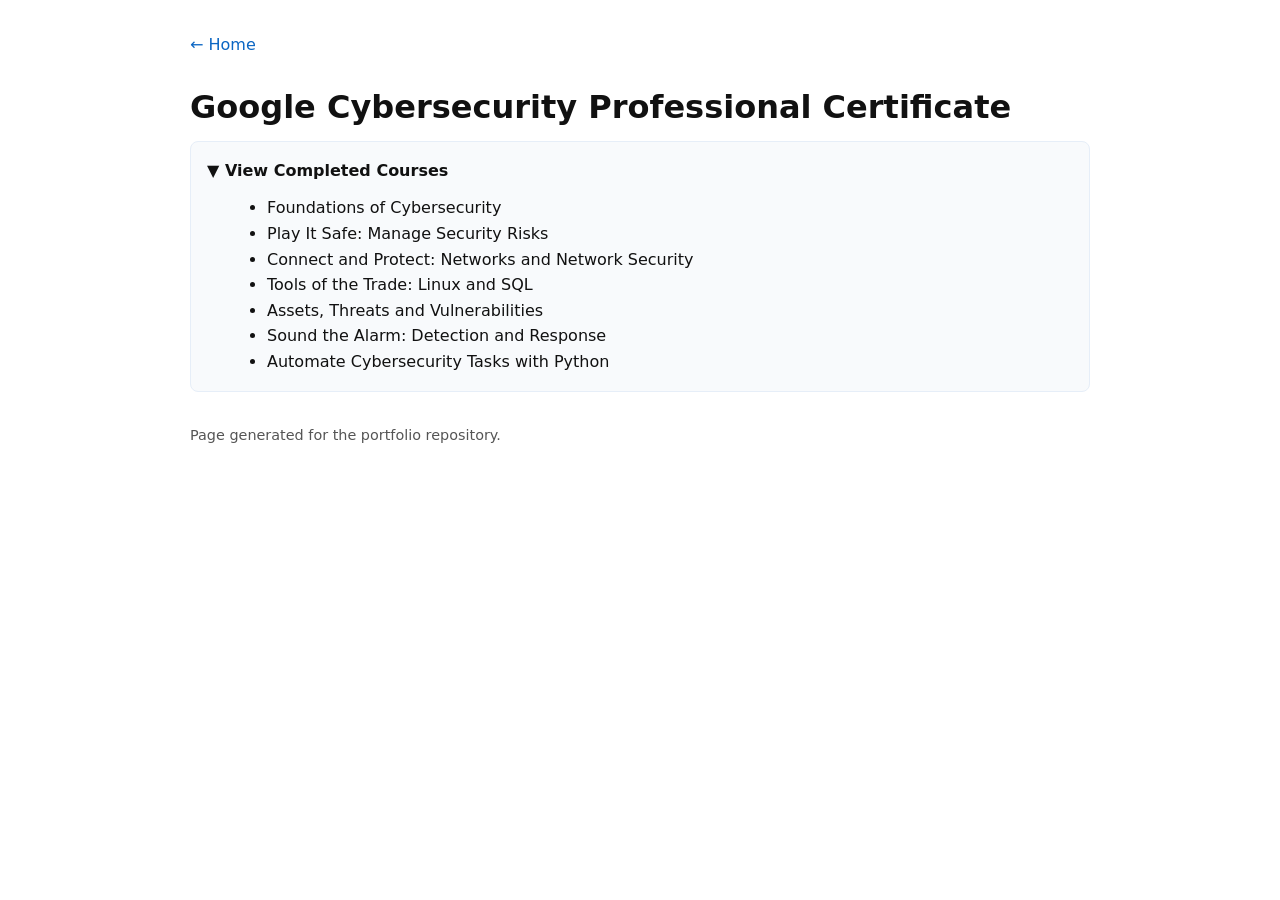
==== certificates.html @ 0623bd41 "Add certificates.html: Google Cybersecurity Professional Certificate page" ====
<!doctype html>
<html lang="en">
<head>
  <meta charset="utf-8" />
  <meta name="viewport" content="width=device-width, initial-scale=1" />
  <title>Google Cybersecurity Professional Certificate</title>
  <style>
    body { font-family: system-ui, -apple-system, "Segoe UI", Roboto, "Helvetica Neue", Arial; line-height:1.6; padding:2rem; max-width:900px; margin:0 auto; color:#111 }
    header { margin-bottom:1.5rem }
    a { color:#0b66c3; text-decoration:none }
    a:hover { text-decoration:underline }
    h1 { margin:0 0 0.5rem 0 }
    details { background:#f8fafc; padding:1rem; border-radius:8px; border:1px solid #e6eef8 }
    summary { cursor:pointer; font-weight:600; list-style:none }
    summary::-webkit-details-marker { display:none }
    ul { margin:0.75rem 0 0 1.25rem }
    footer { margin-top:2rem; color:#555; font-size:0.9rem }
  </style>
</head>
<body>
  <header>
    <nav><a href="index.html">&larr; Home</a></nav>
  </header>

  <main>
    <h1>Google Cybersecurity Professional Certificate</h1>

    <details open>
      <summary>▼ View Completed Courses</summary>
      <ul>
        <li>Foundations of Cybersecurity</li>
        <li>Play It Safe: Manage Security Risks</li>
        <li>Connect and Protect: Networks and Network Security</li>
        <li>Tools of the Trade: Linux and SQL</li>
        <li>Assets, Threats and Vulnerabilities</li>
        <li>Sound the Alarm: Detection and Response</li>
        <li>Automate Cybersecurity Tasks with Python</li>
      </ul>
    </details>

  </main>

  <footer>
    <p>Page generated for the portfolio repository.</p>
  </footer>
</body>
</html>
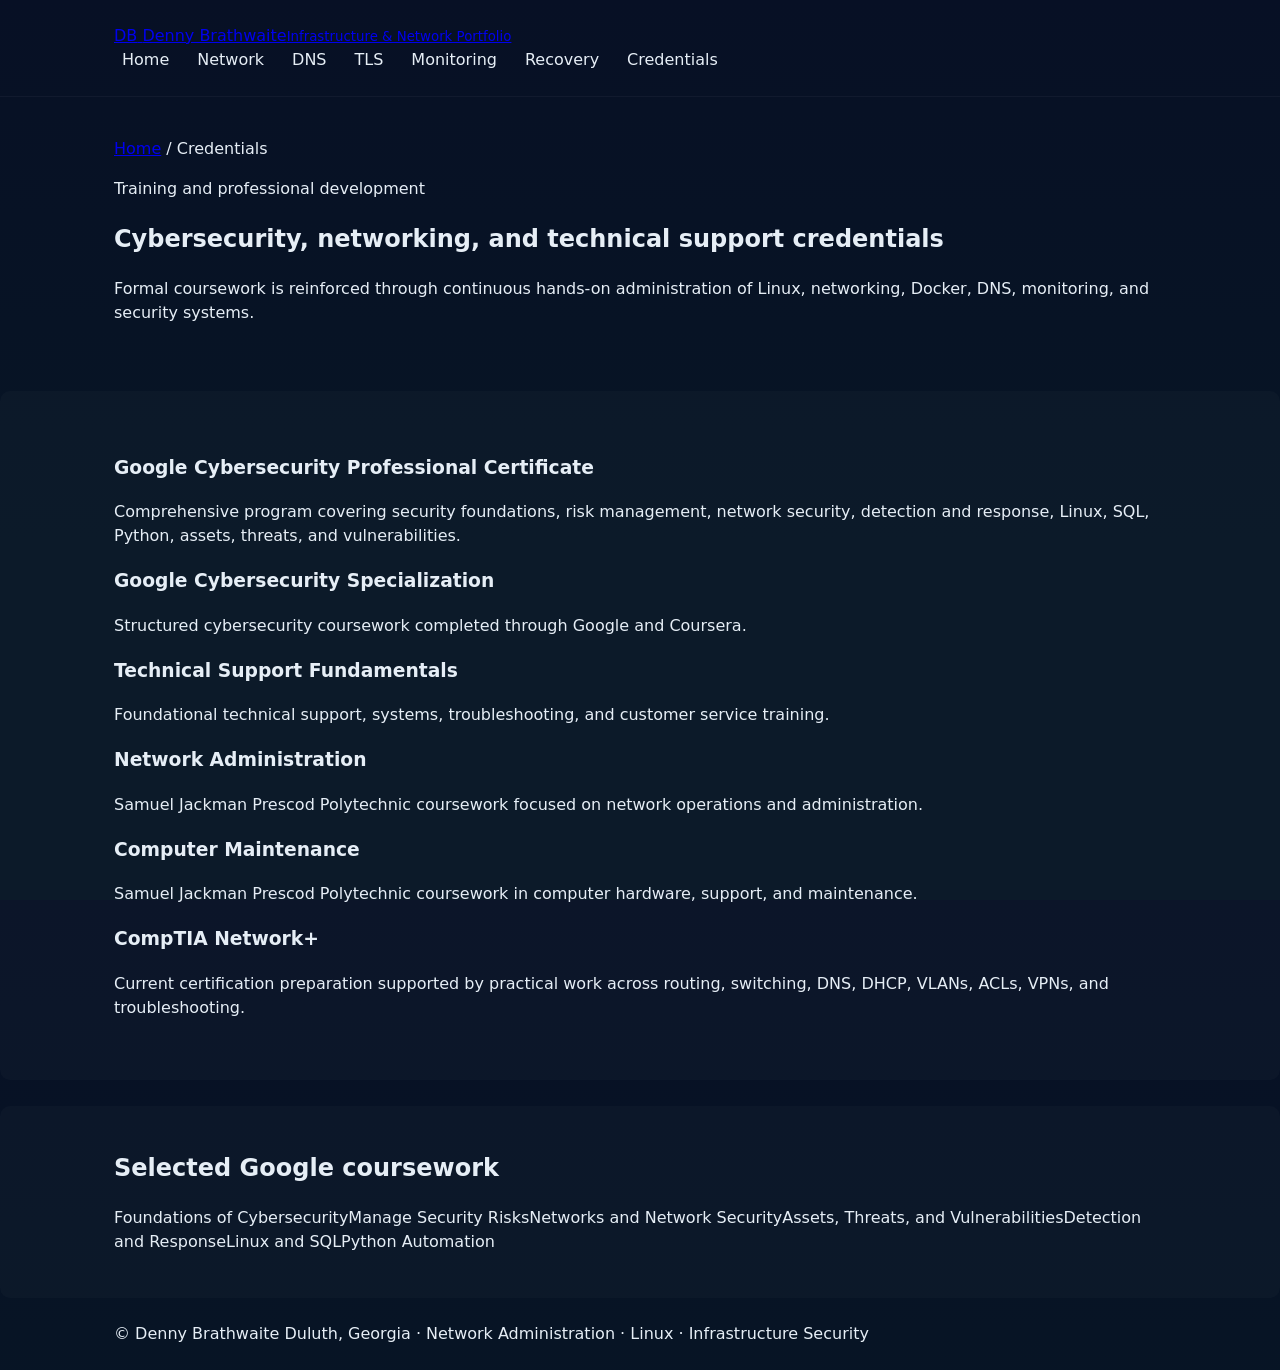
==== commit 84c1731c: "Import portfolio rebuild from ZIP (branch): add certificates.html" ====
--- a/certificates.html
+++ b/certificates.html
@@ -1,47 +1,58 @@
 <!doctype html>
 <html lang="en">
 <head>
-  <meta charset="utf-8" />
-  <meta name="viewport" content="width=device-width, initial-scale=1" />
-  <title>Google Cybersecurity Professional Certificate</title>
-  <style>
-    body { font-family: system-ui, -apple-system, "Segoe UI", Roboto, "Helvetica Neue", Arial; line-height:1.6; padding:2rem; max-width:900px; margin:0 auto; color:#111 }
-    header { margin-bottom:1.5rem }
-    a { color:#0b66c3; text-decoration:none }
-    a:hover { text-decoration:underline }
-    h1 { margin:0 0 0.5rem 0 }
-    details { background:#f8fafc; padding:1rem; border-radius:8px; border:1px solid #e6eef8 }
-    summary { cursor:pointer; font-weight:600; list-style:none }
-    summary::-webkit-details-marker { display:none }
-    ul { margin:0.75rem 0 0 1.25rem }
-    footer { margin-top:2rem; color:#555; font-size:0.9rem }
-  </style>
+  <meta charset="utf-8">
+  <meta name="viewport" content="width=device-width, initial-scale=1">
+  <title>Credentials | Denny Brathwaite</title>
+  <meta name="description" content="Cybersecurity, networking, and technical support credentials.">
+  <link rel="stylesheet" href="styles.css">
 </head>
 <body>
-  <header>
-    <nav><a href="index.html">&larr; Home</a></nav>
-  </header>
+<a class="skip-link" href="#main">Skip to content</a>
 
-  <main>
-    <h1>Google Cybersecurity Professional Certificate</h1>
+<header class="site-header">
+  <div class="container nav-wrap">
+    <a class="brand" href="index.html">
+      <span class="brand-mark">DB</span>
+      <span class="brand-copy">Denny Brathwaite<small>Infrastructure & Network Portfolio</small></span>
+    </a>
+    <button class="nav-toggle" aria-expanded="false" aria-label="Open navigation">Menu</button>
+    <nav class="site-nav" aria-label="Primary">
+      <ul>
+        <li><a href="index.html">Home</a></li>
+        <li><a href="network-segmentation.html">Network</a></li>
+        <li><a href="dns-architecture.html">DNS</a></li>
+        <li><a href="tls-architecture.html">TLS</a></li>
+        <li><a href="monitoring-stack.html">Monitoring</a></li>
+        <li><a href="vaultwarden-recovery.html">Recovery</a></li>
+        <li><a href="certificates.html">Credentials</a></li>
+      </ul>
+    </nav>
+  </div>
+</header>
 
-    <details open>
-      <summary>▼ View Completed Courses</summary>
-      <ul>
-        <li>Foundations of Cybersecurity</li>
-        <li>Play It Safe: Manage Security Risks</li>
-        <li>Connect and Protect: Networks and Network Security</li>
-        <li>Tools of the Trade: Linux and SQL</li>
-        <li>Assets, Threats and Vulnerabilities</li>
-        <li>Sound the Alarm: Detection and Response</li>
-        <li>Automate Cybersecurity Tasks with Python</li>
-      </ul>
-    </details>
+<main id="main">
 
-  </main>
+<section class="page-hero container"><p class="breadcrumbs"><a href="index.html">Home</a> / Credentials</p><p class="eyebrow">Training and professional development</p><h1>Cybersecurity, networking, and technical support credentials</h1><p class="lead">Formal coursework is reinforced through continuous hands-on administration of Linux, networking, Docker, DNS, monitoring, and security systems.</p></section>
+<section class="section"><div class="container"><div class="grid-3">
+<article class="card"><h3>Google Cybersecurity Professional Certificate</h3><p>Comprehensive program covering security foundations, risk management, network security, detection and response, Linux, SQL, Python, assets, threats, and vulnerabilities.</p></article>
+<article class="card"><h3>Google Cybersecurity Specialization</h3><p>Structured cybersecurity coursework completed through Google and Coursera.</p></article>
+<article class="card"><h3>Technical Support Fundamentals</h3><p>Foundational technical support, systems, troubleshooting, and customer service training.</p></article>
+<article class="card"><h3>Network Administration</h3><p>Samuel Jackman Prescod Polytechnic coursework focused on network operations and administration.</p></article>
+<article class="card"><h3>Computer Maintenance</h3><p>Samuel Jackman Prescod Polytechnic coursework in computer hardware, support, and maintenance.</p></article>
+<article class="card"><h3>CompTIA Network+</h3><p>Current certification preparation supported by practical work across routing, switching, DNS, DHCP, VLANs, ACLs, VPNs, and troubleshooting.</p></article>
+</div></div></section>
+<section class="section"><div class="container card"><h2>Selected Google coursework</h2><div class="tag-row"><span class="tag">Foundations of Cybersecurity</span><span class="tag">Manage Security Risks</span><span class="tag">Networks and Network Security</span><span class="tag">Assets, Threats, and Vulnerabilities</span><span class="tag">Detection and Response</span><span class="tag">Linux and SQL</span><span class="tag">Python Automation</span></div></div></section>
 
-  <footer>
-    <p>Page generated for the portfolio repository.</p>
-  </footer>
+</main>
+
+<footer class="footer">
+  <div class="container footer-inner">
+    <span>© <span data-year></span> Denny Brathwaite</span>
+    <span>Duluth, Georgia · Network Administration · Linux · Infrastructure Security</span>
+  </div>
+</footer>
+<script src="script.js"></script>
+
 </body>
 </html>
--- a/styles.css
+++ b/styles.css
@@ -0,0 +1,145 @@
+:root{
+  --bg:#0f1720;
+  --card:#0b1220;
+  --muted:#99a0ab;
+  --accent:#2dd4bf;
+  --text:#e6eef6;
+  --max-width:1100px;
+  --radius:10px;
+  --gap:20px;
+  font-family: Inter, system-ui, -apple-system, "Segoe UI", Roboto, "Helvetica Neue", Arial;
+}
+
+*{box-sizing:border-box}
+html,body{height:100%}
+body{
+  margin:0;
+  background:linear-gradient(180deg,#071025 0%, #071525 60%);
+  color:var(--text);
+  -webkit-font-smoothing:antialiased;
+  -moz-osx-font-smoothing:grayscale;
+  line-height:1.5;
+}
+
+.container{
+  width:clamp(300px,90%,var(--max-width));
+  margin:0 auto;
+  padding:24px;
+}
+
+/* Skip link */
+.skip-link{
+  position: absolute;
+  left:-999px;
+  top:auto;
+  background:#fff;
+  color:#000;
+  padding:8px 12px;
+  z-index:100;
+}
+.skip-link:focus{left:12px;top:12px;border-radius:6px}
+
+/* Header */
+.site-header{border-bottom:1px solid rgba(255,255,255,0.04);background:transparent}
+.header-inner{display:flex;align-items:center;justify-content:space-between;gap:12px;padding:8px 0}
+.brand h1{margin:0;font-size:1.1rem}
+.brand .name{font-weight:600;margin-left:6px}
+.subtitle{margin:6px 0 0;color:var(--muted);font-size:0.9rem}
+
+/* Nav */
+.site-nav ul{list-style:none;margin:0;padding:0;display:flex;gap:12px}
+.site-nav a{color:var(--text);text-decoration:none;padding:8px;border-radius:6px}
+.site-nav a:hover{background:rgba(255,255,255,0.03)}
+
+.nav-toggle{display:none;background:transparent;border:1px solid rgba(255,255,255,0.04);color:var(--text);padding:8px 10px;border-radius:8px}
+
+/* Hero */
+.hero{display:grid;grid-template-columns:1fr 320px;gap:24px;align-items:start;margin-top:18px}
+.hero-left h2{margin:0 0 12px;font-size:1.6rem}
+.hero-left p{color:var(--muted)}
+.cta{margin-top:14px;display:flex;gap:10px}
+.btn{background:var(--accent);color:#042024;padding:10px 14px;border-radius:8px;text-decoration:none;font-weight:600}
+.btn.ghost{background:transparent;border:1px solid rgba(255,255,255,0.06);color:var(--text)}
+
+/* Cards/sections */
+.section{margin-top:26px;padding:20px;background:rgba(255,255,255,0.02);border-radius:var(--radius)}
+.card h2{margin-top:0}
+
+/* Architecture grid */
+.architecture-grid{display:grid;grid-template-columns:1fr 1fr 1fr;gap:18px}
+.stack{padding-left:18px}
+
+/* Case study cards */
+.cards{display:grid;grid-template-columns:repeat(auto-fit,minmax(220px,1fr));gap:14px;margin-top:12px}
+.case{background:linear-gradient(180deg, rgba(255,255,255,0.01), rgba(255,255,255,0.015));padding:14px;border-radius:8px}
+.case .index{display:inline-block;background:rgba(255,255,255,0.04);padding:6px 8px;border-radius:6px;margin-bottom:8px}
+.read-link{display:inline-block;margin-top:10px;color:var(--accent)}
+
+/* Skills grid */
+.skills-grid{display:grid;grid-template-columns:repeat(auto-fit,minmax(220px,1fr));gap:12px;margin-top:12px;color:var(--muted);font-size:0.95rem}
+
+/* Footer */
+.site-footer{margin-top:34px;padding:18px 0;border-top:1px solid rgba(255,255,255,0.04);text-align:center;color:var(--muted)}
+
+/* Utilities */
+.outcome{color:var(--muted);font-size:0.95rem}
+.location-list{list-style:none;padding:0;margin:12px 0 0;color:var(--muted)}
+.stats{list-style:none;padding:0;margin:8px 0;color:var(--text)}
+
+/* Responsive */
+@media (max-width:920px){
+  .hero{grid-template-columns:1fr;gap:18px}
+  .architecture-grid{grid-template-columns:1fr;align-items:start}
+  .hero-right{order:2}
+  .nav-toggle{display:inline-block}
+  .site-nav{position:absolute;right:24px;top:70px;background:var(--card);padding:12px;border-radius:10px;display:none;box-shadow:0 8px 30px rgba(2,6,23,0.6)}
+  .site-nav.open{display:block}
+  .site-nav ul{flex-direction:column}
+}
+
+/* README / Portfolio section styles */
+.readme-section{
+  margin-top:26px;
+  padding:20px;
+  background:rgba(255,255,255,0.015);
+  border-radius:var(--radius);
+  color:var(--muted);
+}
+.readme-section h2,
+.readme-section h3{color:var(--text);margin-top:0}
+.badges{display:flex;gap:8px;flex-wrap:wrap;margin:10px 0 14px}
+.badges img{height:28px;border-radius:6px;display:inline-block}
+
+/* Certificate badges block (from README certificates) */
+.cert-badges{display:flex;gap:10px;align-items:center;margin:8px 0 14px}
+.cert-badges img{height:28px;border-radius:6px;display:inline-block}
+
+/* Live site link highlight */
+.live-site a{
+  color:var(--accent);
+  text-decoration:none;
+  font-weight:600;
+}
+.live-site a:hover{text-decoration:underline}
+
+/* Monospace / pre blocks */
+.repo-structure, .diagram, .readme-section pre{
+  background:linear-gradient(180deg, rgba(2,6,23,0.5), rgba(2,6,23,0.35));
+  padding:12px;
+  border-radius:8px;
+  overflow:auto;
+  color:var(--muted);
+  font-family: ui-monospace, SFMono-Regular, Menlo, Monaco, "Roboto Mono", "Courier New", monospace;
+  font-size:0.92rem;
+  line-height:1.45;
+  margin:12px 0;
+}
+.readme-section p{margin:8px 0}
+@media (max-width:920px){
+  .badges img{height:22px}
+  .readme-section{padding:16px}
+  .cert-badges img{height:22px}
+}
+
+/* README images */
+.readme-section img{max-width:100%;height:auto;border-radius:8px;display:block;margin:12px 0}
